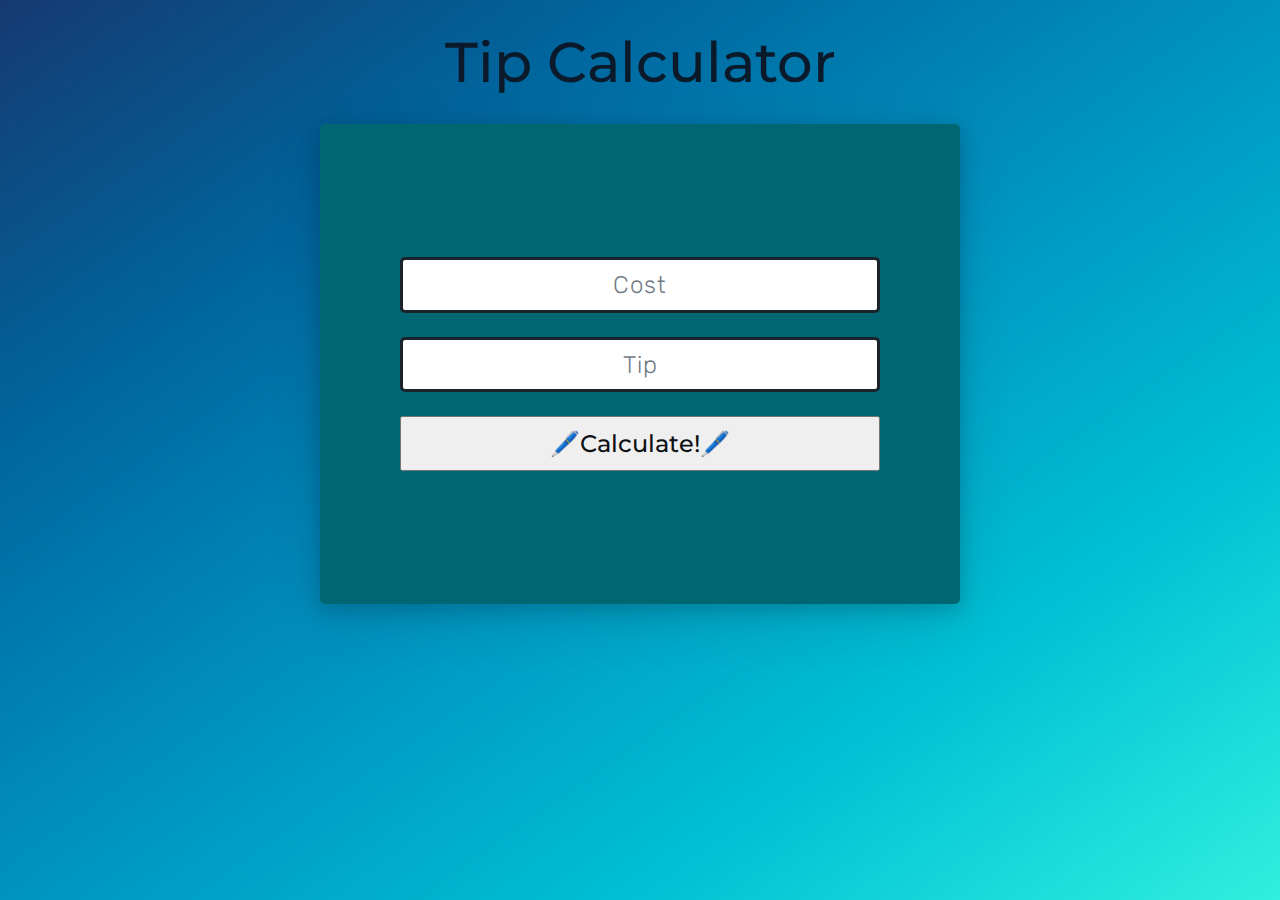
==== Projects/Tip Calculator/index.html @ 29092832 "Tip Calculator project" ====
<!DOCTYPE html>
<html lang="en">
<head>
    <meta charset="UTF-8">
    <meta http-equiv="X-UA-Compatible" content="IE=edge">
    <meta name="viewport" content="width=device-width, initial-scale=1.0">
    <title>📝Tip Calculator</title>

    <!-- CSS link -->
    <link rel="stylesheet" href="style.css">
    
</head>
<body>
    <h1 class="heading">Tip Calculator</h1>
    <main id="main-container">
        <div class="main-inner-container" id="main-inner-container">    
            <input type="number" class="cost-input" min="0" placeholder="Cost" value="" required/>
            <input type="number" class="tip-cost-input" min="0" placeholder="Tip" value="" required/>

            <button class="calculate-btn">🖊️Calculate!🖊️</button>

        </div>
        <p class="total-tip"></p>
    </main>

    <!-- Script link -->
    <script src="script.js"></script>
</body>
</html>
---- Projects/Tip Calculator/style.css ----
@import url('https://fonts.googleapis.com/css2?family=Montserrat:wght@400;500&family=Rubik:wght@500&display=swap');

* {
    margin: 0;
    padding: 0;
    box-sizing: border-box;
}

body {
    display: flex;
    flex-direction: column;
    align-items: center;
    background-image: linear-gradient(to right bottom, #153a71, #00669e, #0093c0, #00c1d5, #31efde);    
    background-repeat: no-repeat;
    height: 100vh;
}


.heading {
    color: #0a1a2a; 
    font-size: 3.5em;
    font-weight: bold;
    width: 100%;
    text-align: center;
    padding: 0.5em;
    font-family: 'Montserrat',sans-serif;
    font-weight: 500;
}
#main-container {
    background-color: #006772;
    height: 30em;
    width: 40em;
    border-radius: 5px;
    display: flex;
    flex-direction: column;
    justify-content: center;
    align-items: center;
    box-shadow: rgba(17, 17, 26, 0.1) 0px 4px 16px, rgba(17, 17, 26, 0.1) 0px 8px 24px, rgba(17, 17, 26, 0.1) 0px 16px 56px;
}

.main-inner-container {
    padding: 1em;
    display: flex;
    flex-direction: column;
    justify-content: space-around;
    align-items: center;
    gap: 1.5em;
}

.cost-input, .tip-cost-input, .calculate-btn {
    padding: 0.45em 0.25em;
    width: 20em;
    font-size: 1.5em;
}

.cost-input, .tip-cost-input {
    color: #566573;
    font-family: 'Rubik', sans-serif;
    font-weight: 300;
    letter-spacing: 1px;
    outline: none;
    border: 3px solid #1b232b;
    border-radius: 5px;
    text-align: center;
}

::-webkit-inner-spin-button,
::-webkit-outer-spin-button { 
    -webkit-appearance: none;
    appearance: none;
    margin: 0;
}

::placeholder {
    color: #727a83;
}

input[type="number"] {
    -moz-appearance: textfield;
}

.calculate-btn {
    color:#0d1014;
    font-family: 'Montserrat',sans-serif;
    font-weight: 500;
}

.total-tip {
    color: #fff;
    font-size: 2.5em;
    font-family: 'Rubik', sans-serif;
    font-weight: 200;
}
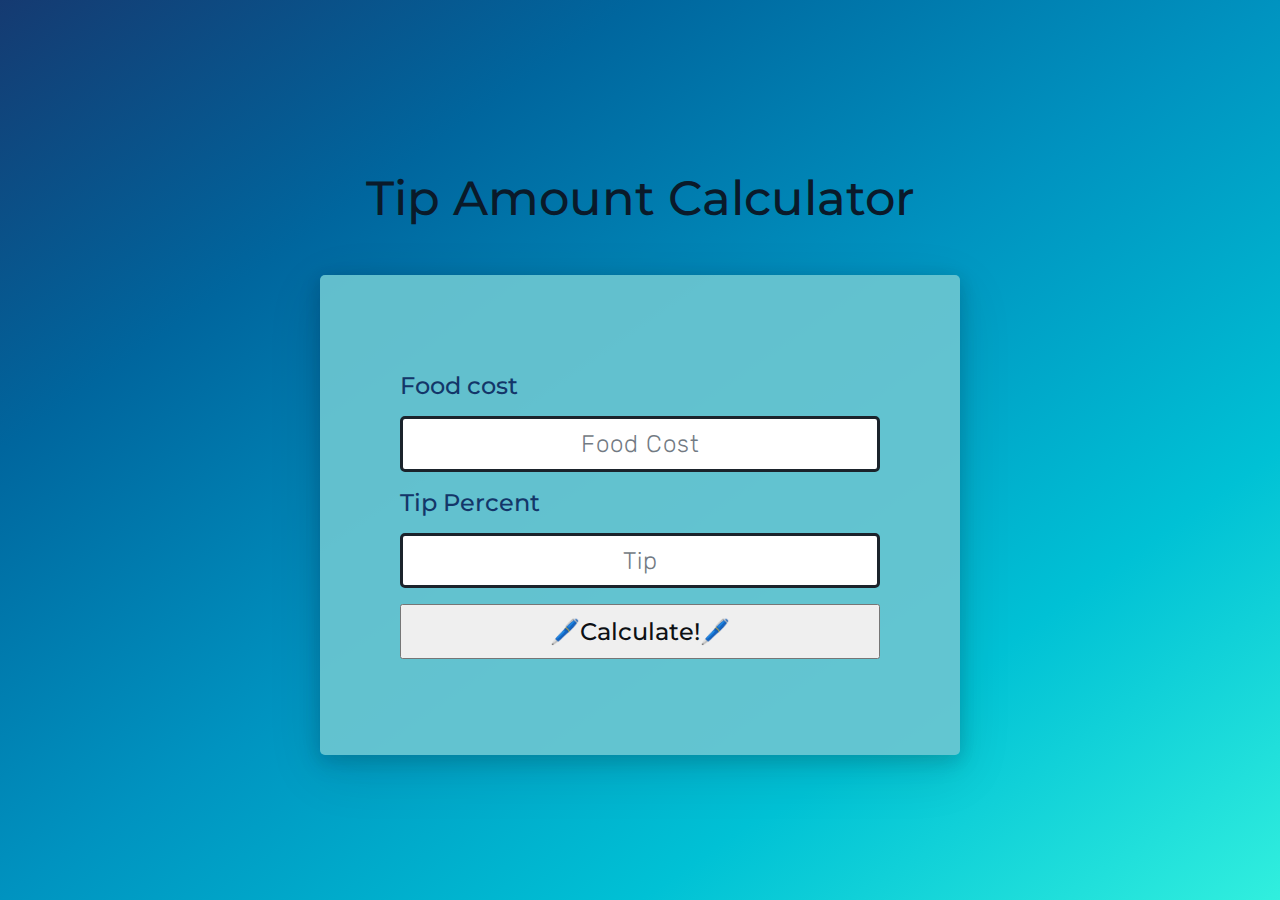
==== commit 477a0341: "Changes in input from user" ====
--- a/Projects/Tip Calculator/index.html
+++ b/Projects/Tip Calculator/index.html
@@ -11,11 +11,13 @@
     
 </head>
 <body>
-    <h1 class="heading">Tip Calculator</h1>
+    <h1 class="heading">Tip Amount Calculator</h1>
     <main id="main-container">
         <div class="main-inner-container" id="main-inner-container">    
-            <input type="number" class="cost-input" min="0" placeholder="Cost" value="" required/>
-            <input type="number" class="tip-cost-input" min="0" placeholder="Tip" value="" required/>
+            <label class="food-cost-label">Food cost</label>
+            <input type="number" class="cost-input" min="0" placeholder="Food Cost" value="" readonly/>
+            <label class="tip-percent-label">Tip Percent</label>
+            <input type="number" class="tip-percent-input" min="0" placeholder="Tip" value="" readonly/>
 
             <button class="calculate-btn">🖊️Calculate!🖊️</button>
 
--- a/Projects/Tip Calculator/style.css
+++ b/Projects/Tip Calculator/style.css
@@ -10,24 +10,27 @@
     display: flex;
     flex-direction: column;
     align-items: center;
+    justify-content: center;
     background-image: linear-gradient(to right bottom, #153a71, #00669e, #0093c0, #00c1d5, #31efde);    
     background-repeat: no-repeat;
     height: 100vh;
+    margin: 0;
 }
 
 
 .heading {
     color: #0a1a2a; 
-    font-size: 3.5em;
+    font-size: 3em;
     font-weight: bold;
     width: 100%;
     text-align: center;
     padding: 0.5em;
     font-family: 'Montserrat',sans-serif;
     font-weight: 500;
+    padding-bottom: 1em;
 }
 #main-container {
-    background-color: #006772;
+    background-color: #6ac6d0eb;
     height: 30em;
     width: 40em;
     border-radius: 5px;
@@ -44,16 +47,16 @@
     flex-direction: column;
     justify-content: space-around;
     align-items: center;
-    gap: 1.5em;
+    gap: 1em;
 }
 
-.cost-input, .tip-cost-input, .calculate-btn {
+.cost-input, .tip-percent-input, .calculate-btn {
     padding: 0.45em 0.25em;
     width: 20em;
     font-size: 1.5em;
 }
 
-.cost-input, .tip-cost-input {
+.cost-input, .tip-percent-input {
     color: #566573;
     font-family: 'Rubik', sans-serif;
     font-weight: 300;
@@ -75,8 +78,13 @@
     color: #727a83;
 }
 
-input[type="number"] {
-    -moz-appearance: textfield;
+.food-cost-label, .tip-percent-label {
+    text-align: left;
+    font-family: 'Montserrat', sans-serif;
+    font-weight: 500;
+    font-size: 1.5em;
+    color: #133669;
+    width: 100%;
 }
 
 .calculate-btn {
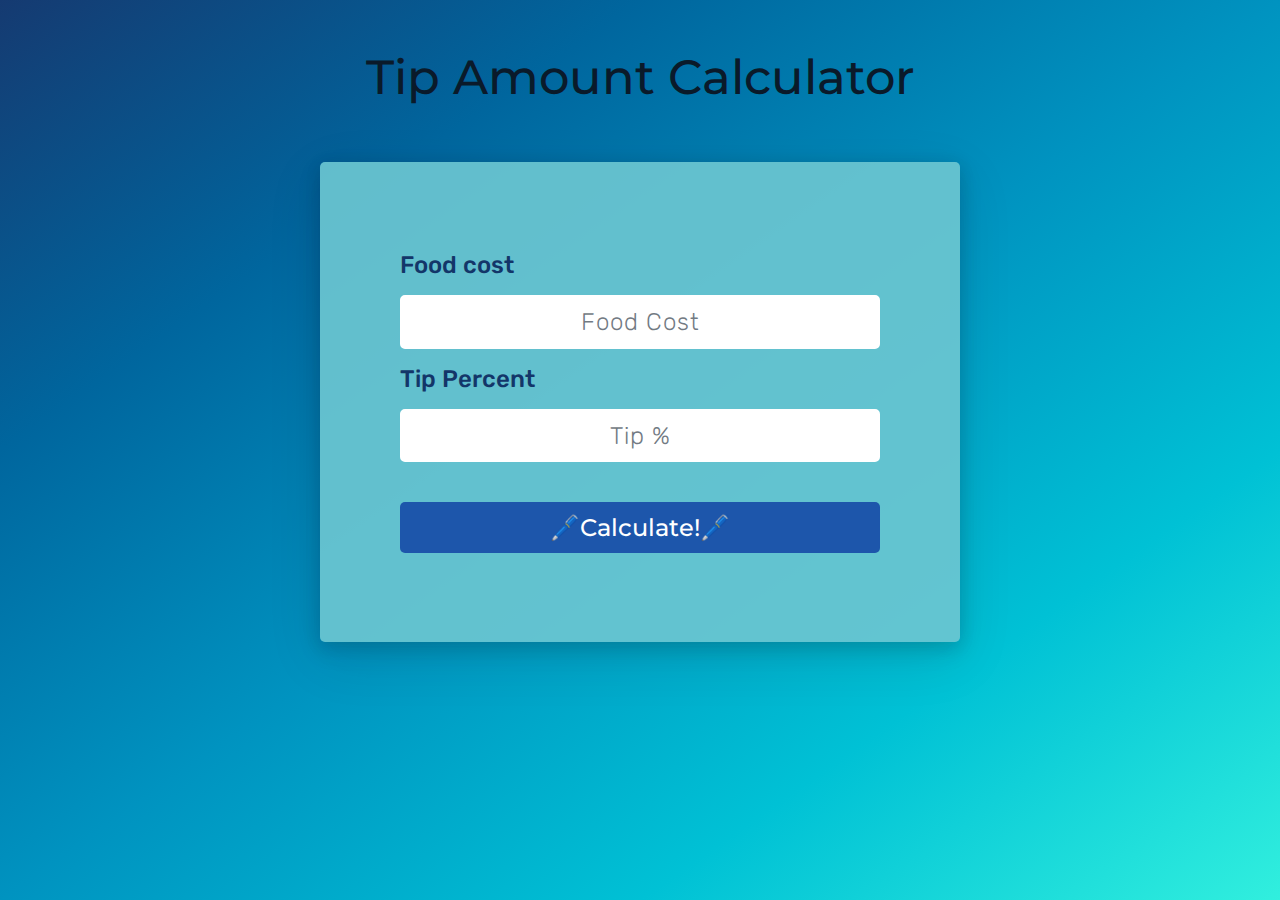
==== commit 08d187c8: "Changes in Tip Calculator app" ====
--- a/Projects/Tip Calculator/index.html
+++ b/Projects/Tip Calculator/index.html
@@ -15,9 +15,9 @@
     <main id="main-container">
         <div class="main-inner-container" id="main-inner-container">    
             <label class="food-cost-label">Food cost</label>
-            <input type="number" class="cost-input" min="0" placeholder="Food Cost" value="" readonly/>
+            <input type="number" class="cost-input" min="0" placeholder="Food Cost" value="" required/>
             <label class="tip-percent-label">Tip Percent</label>
-            <input type="number" class="tip-percent-input" min="0" placeholder="Tip" value="" readonly/>
+            <input type="number" class="tip-percent-input" min="0" placeholder="Tip %" value="" required/>
 
             <button class="calculate-btn">🖊️Calculate!🖊️</button>
 
--- a/Projects/Tip Calculator/style.css
+++ b/Projects/Tip Calculator/style.css
@@ -10,11 +10,10 @@
     display: flex;
     flex-direction: column;
     align-items: center;
-    justify-content: center;
+    gap: 2em;
     background-image: linear-gradient(to right bottom, #153a71, #00669e, #0093c0, #00c1d5, #31efde);    
     background-repeat: no-repeat;
     height: 100vh;
-    margin: 0;
 }
 
 
@@ -27,7 +26,7 @@
     padding: 0.5em;
     font-family: 'Montserrat',sans-serif;
     font-weight: 500;
-    padding-bottom: 1em;
+    padding-top: 1em;
 }
 #main-container {
     background-color: #6ac6d0eb;
@@ -61,10 +60,10 @@
     font-family: 'Rubik', sans-serif;
     font-weight: 300;
     letter-spacing: 1px;
-    outline: none;
-    border: 3px solid #1b232b;
     border-radius: 5px;
     text-align: center;
+    outline: none;
+    border: 2px solid #fff;
 }
 
 ::-webkit-inner-spin-button,
@@ -80,7 +79,7 @@
 
 .food-cost-label, .tip-percent-label {
     text-align: left;
-    font-family: 'Montserrat', sans-serif;
+    font-family: 'Rubik', sans-serif;
     font-weight: 500;
     font-size: 1.5em;
     color: #133669;
@@ -88,14 +87,34 @@
 }
 
 .calculate-btn {
-    color:#0d1014;
+    color:#ffffff;
     font-family: 'Montserrat',sans-serif;
     font-weight: 500;
+    /* letter-spacing: 1px; */
+    border-radius: 5px;
+    outline: none;
+    border: none;
+    margin-top: 1em;
+    background-color: #1d56ab;
+    cursor: pointer;
+    transition: all 0.1s ease-in-out;
+}
+.calculate-btn:hover {
+    background-color: #133669;
 }
 
 .total-tip {
     color: #fff;
-    font-size: 2.5em;
+    font-size: 1.5em;
     font-family: 'Rubik', sans-serif;
-    font-weight: 200;
+    font-weight: 100;
+}
+
+input:hover {
+    background-color: #c0f9ff;
+}
+
+input:focus {
+    border: 2px solid rgb(16, 42, 120);
+    background-color: #c0f9ff;
 }